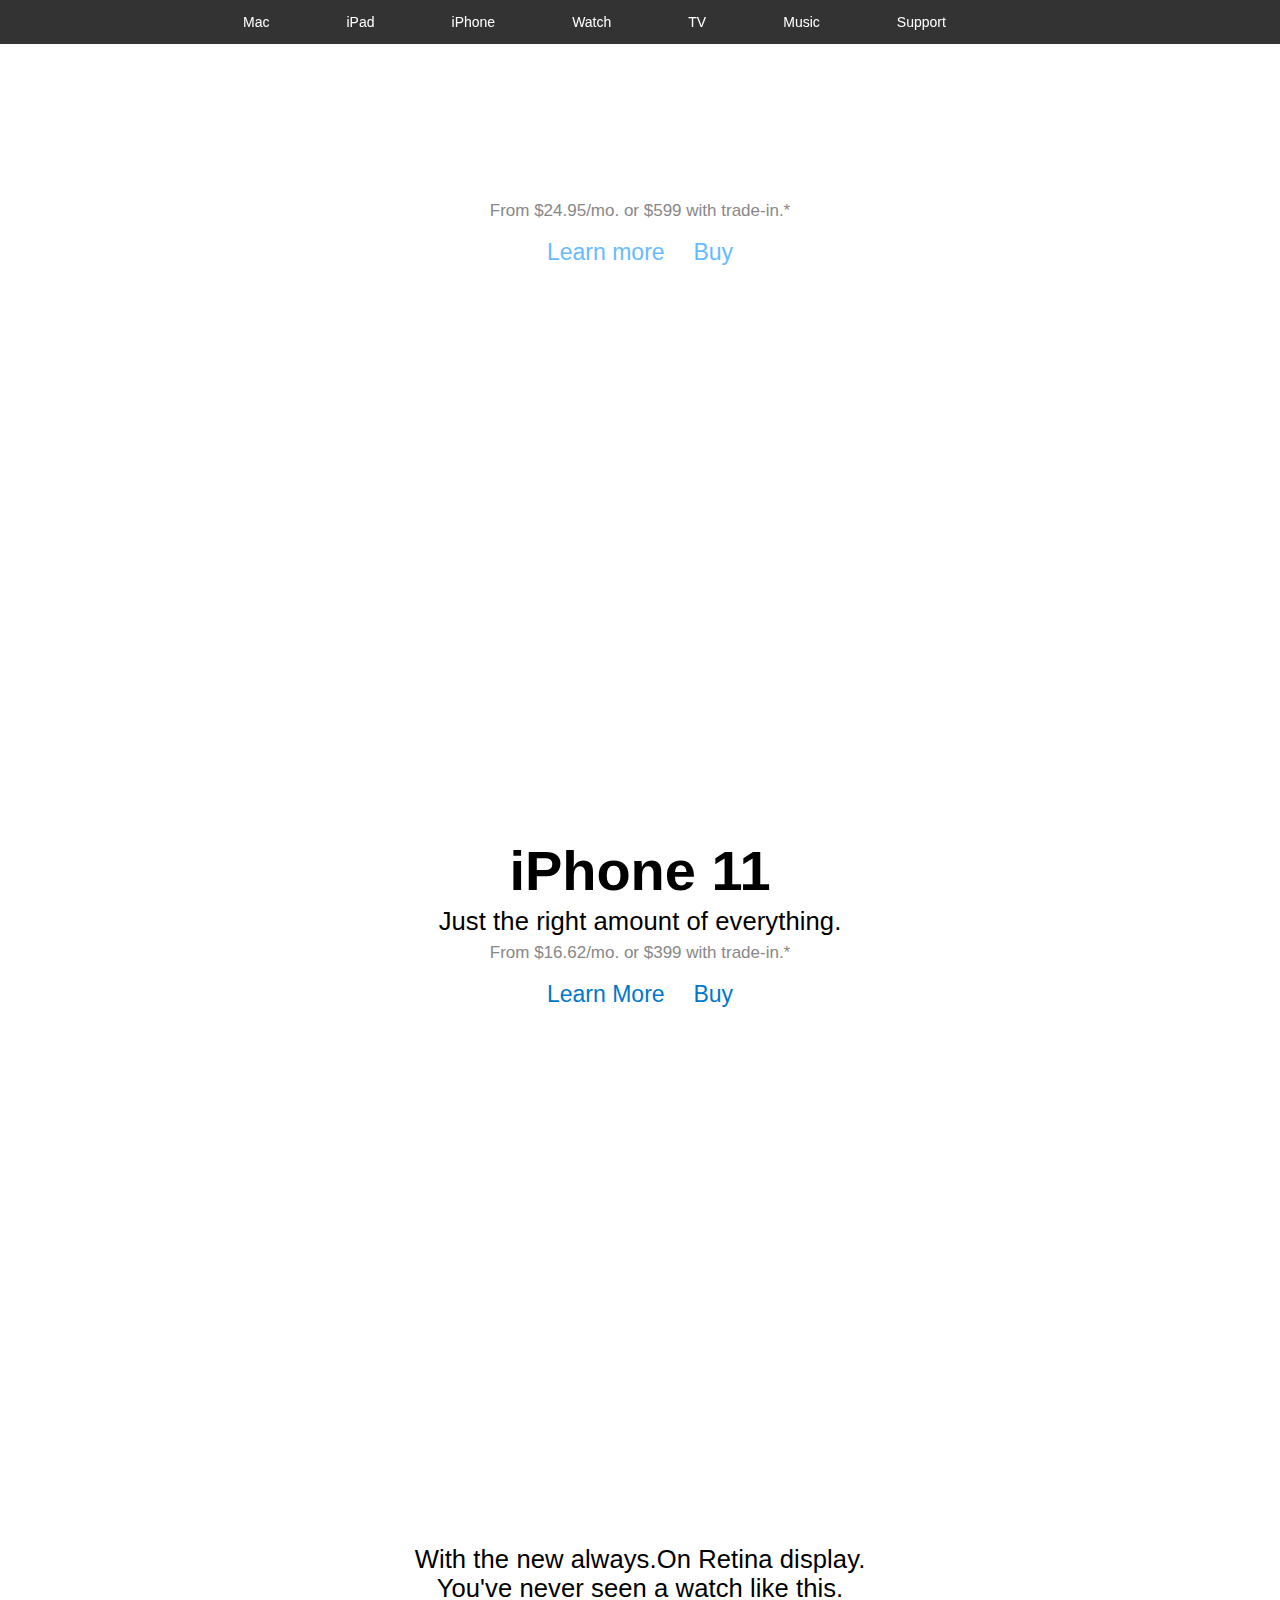
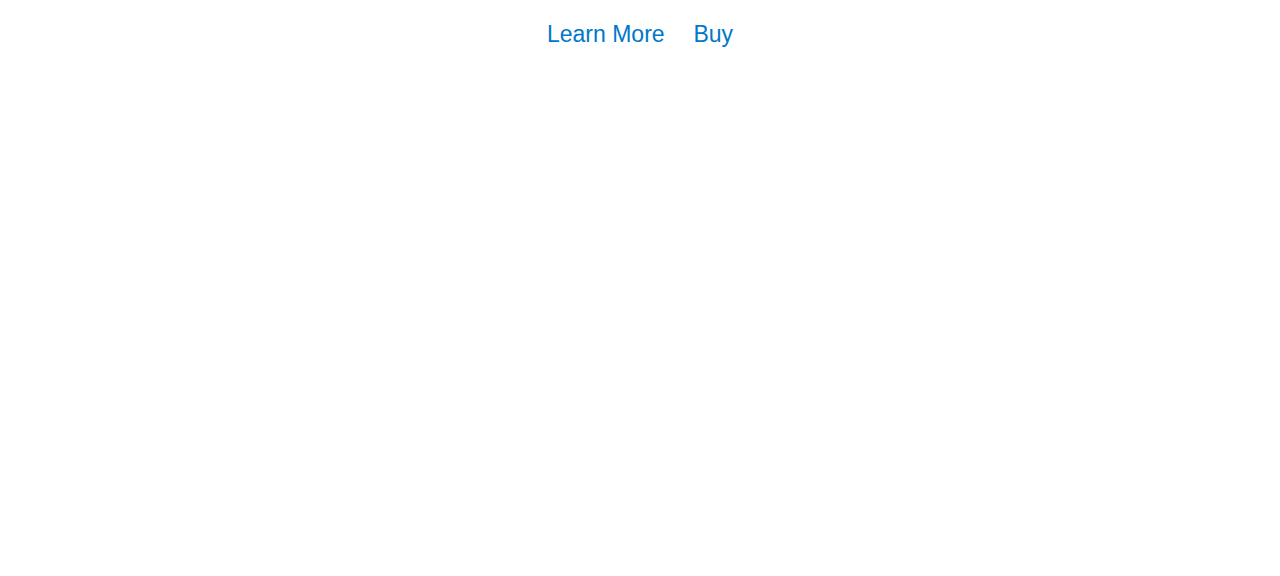
==== index.html @ b85a94f0 "Add files via upload" ====
<!--HTML foundation-->
<!doctype html>
<html lang="en">
   <!--Head section-->
<head>
    <meta charset="UTF-8">
    <meta name="viewport"
          content="width=device-width, user-scalable=no, initial-scale=1.0, maximum-scale=1.0, minimum-scale=1.0">
    <meta http-equiv="X-UA-Compatible" content="ie=edge">
    <title>Apple</title>
    <link rel="stylesheet" href="styles.css">

</head>
<!--body section-->
<body>
    <header>
        <div class="container">
            <nav class="nav">
                <ul class="nav-list nav-list-mobile">
                    <li class="nav-item">
                        <div class="mobile-menu">
                            <span class="line line-top"></span>
                            <span class="line line-bottom"></span>

                        </div>

                    </li>
                    <li class="nav-item">
                        <a href="index-html" class="nav-link nav-link-apple"></a>

                    </li>
                    <li class="nav-item">
                        <a href="#" class="nav-link nav-link-bag"></a>

                    </li>
                </ul>
                <!--nav-list nav-list-mobile-->
                <ul class="nav-list nav-list-larger">
            
                    <li class="nav-item nav-item-hidden">
                        <a href="index-html" class="nav-link nav-link-apple"></a>

                    </li>

                    <li class="nav-item">
                        <a href="#" class="nav-link">Mac</a>

                    </li>

                    <li class="nav-item">
                        <a href="#" class="nav-link">iPad</a>

                    </li>
                    <li class="nav-item">
                        <a href="#" class="nav-link">iPhone</a>

                    </li>

                    <li class="nav-item">
                        <a href="#" class="nav-link">Watch</a>

                    </li>

                    <li class="nav-item">
                        <a href="#" class="nav-link">TV</a>

                    </li>

                    <li class="nav-item">
                        <a href="#" class="nav-link">Music</a>

                    </li>

                    <li class="nav-item">
                        <a href="#" class="nav-link">Support</a>

                    </li>


                    <li class="nav-item">
                        <a href="#" class="nav-link nav-link-search"></a>

                    </li>

                    <li class="nav-item nav-link-hidden">
                        <a href="#" class="nav-link nav-link-bag"></a>

                    </li>
                </ul>
                <!--nav-list nav-list-lerger-->
            </nav>
        </div>

    </header>
    <section class="hero iphone-11-pro">
        <div class="container">
            <div class="title">
                <h2 class="title-heading">iPhone 11 Pro</h2>
                <h3 class="title-sub-heading">Pro Cmaeras. Pro display. Pro performance.</h3>
                <p class="title-price">From $24.95/mo. or $599 with trade-in.*</p>

            </div>
            <div class="cta">
                <a href="#" class="cta-link">Learn more</a>
                <a href="#" class="cta-link">Buy</a>

            </div>

        </div>
    </section>
    <section class="hero iphone-11">
        <div class="container">
            <div class="title title-dark">
                <h2 class="title-heading">iPhone 11 </h2>
                <h3 class="title-sub-heading">Just the right amount of everything.</h3>
                <p class="title-price">From $16.62/mo. or $399 with trade-in.*</p>

            </div>
            <div class="cta">
                <a href="#" class="cta-link cta-link-darker">Learn More</a>
                <a href="#" class="cta-link cta-link-darker">Buy</a>

            </div>

        </div>
    </section>
    <section class="hero watch">
        <div class="container">
            <div class="title title-dark">
                <h2 class="title-heading"></h2>
                <h3 class="title-sub-heading">With the new always.On Retina display.<br> You've never seen a watch like this.</h3>

            </div>
            <div class="cta">
                <a href="#" class="cta-link cta-link-darker">Learn More</a>
                <a href="#" class="cta-link cta-link-darker">Buy</a>

            </div>

        </div>
    </section>
<!--link to JavaScript-->
<script src="main.js"></script>
</body>
</html>

<!--lets's go style by using CSS-->
---- styles.css ----
/*globle*/

*,
*::before,
*::after{

    margin: 0;
    padding: 0;
}

html{
    font-size: 10px;
    font-family: 'SF Pro Display', sans-serif;
}

a{
display: block;
text-decoration: none;
}

.container{
    max-width: 98rem;
    margin: 0 auto;
    padding: 0 2.2rem;

} 
/*header section */
header{
    position: fixed;
    top: 0;
    z-index: 1400;
    width: 100%;
    height: 4.4rem;
    background-color: rgba(0,0,0,.8);
    backdrop-filter: blur(2rem);
}
.nav-list{
    list-style: none;
    display: flex;
    align-items: center;
    justify-content: space-between;
    margin: 0 -1rem;

}
.nav-list-mobile{
    display: none;


}
.nav-link{
    font-size: 1.4rem;
    color: #fff;
    padding: 0 1rem;
    transition: opacity .5rem;


}
.nav-link:hover{
    opacity: .7;
}
.nav-link-apple{
    width: 1.6rem;
    height: 4.4rem;
    background: url("images/icons/apple.svg") center no-repeat;

}
.nav-link-search{
    width: 1.6rem;
    height: 4.4rem;
    background: url("images/icons/search.svg") center no-repeat;
    
}
.nav-link-bag{
    width: 1.4rem;
    height: 4.4rem;
    background: url("images/icons/bag.svg") center no-repeat;
    
}
.iphone-11-pro{
    background: url("images/hero/iphone-11-pro/iphone_11_pro_large.jpg");
    margin: 4.4rem;
    
}

/*iphone 11 pro section*/



.iphone-11-pro{
    border-top: none;
}
.title{
    color: #fff;
    text-align: center;
    padding-top: 5.5rem;

    
}
.title-heading{
    font-size: 5.6rem;
    line-height: 1.07143;
    letter-spacing: -.005rem;
}

.title-sub-heading{
    font-size: 2.56rem;
    margin-top: .6rem;
    letter-spacing: .008rem;
    font-weight: 400;
}
.title-price{
    font-size: 1.7rem;
    color: #888;
    margin-top: .68rem;

}
.cta{
    text-align: center;
    margin-top: 1.8rem;
}
.cta-link{
    color: #66bbff;
    font-size: 2.3rem;
    display: inline;
}
.cta-link:nth-child(2){
    margin-left: 2.6rem;
}
.cta-link:hover{
    border-bottom: 2px solid #66bbff;
}

/*iphone 11 section*/
.iphone-11{
    background: url("images/hero/iphone-11/iphone_11_large.jpg");

}
.title-dark{
    color: #000;
}
.cta-link-darker{
    color: #0078c9;

}
.cta-link-darker:hover{
border-bottom-color: #0078c9;


}

.watch{
    background: url("images/hero/watch/watch_large.jpg");


}

.title-heading-watch{
    height: 7.8rem;
    background: url ("images/hero/watch/logo_watch_large.png") center no-repeat;
    background-size: auto 7rem;
    margin-top: 1.6rem;
}


/*Moved to the bottom of all section style to keep consistant styles */
.hero{
    height: 69.2rem;
    background-size: auto 73.6rem;
    background-position: center;
    background-repeat: no-repeat;
    border-top: .6rem solid #fff;
    border-bottom: .6rem;

}
.iphone-11-pro{
    border-top: none;
}
/*and */
@media screen and(max-width: 1068px){

    .iphone-11-pro{
        background: url("images/hero/iphone-11-pro/iphone_11_pro_medium.jpg")
    }
    .iphone-11{
        background: url("images/hero/iphone-11/iphone_11_medium.jpg")
    }
    .iphone-11 {
        background: url("images/hero/watch/watch_medium.jpg")

        }
        .hero{
            height: 56rem;
            background-size: auto 69.5rem;
            background-position: bottom center;
            background-repeat: no-repeat;


        }
        .title-heading{

            font-size: 4.4rem;
        }
        .title-sub-heading{
            font-size: 2.4rem;

        }
        .cta-link:nth-child(2){
            margin-left: 2rem;
        
        }
        .title-heading-watch{
            height: 6.2rem;
            background: url("images/hero/watch/logo_watch_medium.png");
            background-size: auto 6.2rem;

        }
}
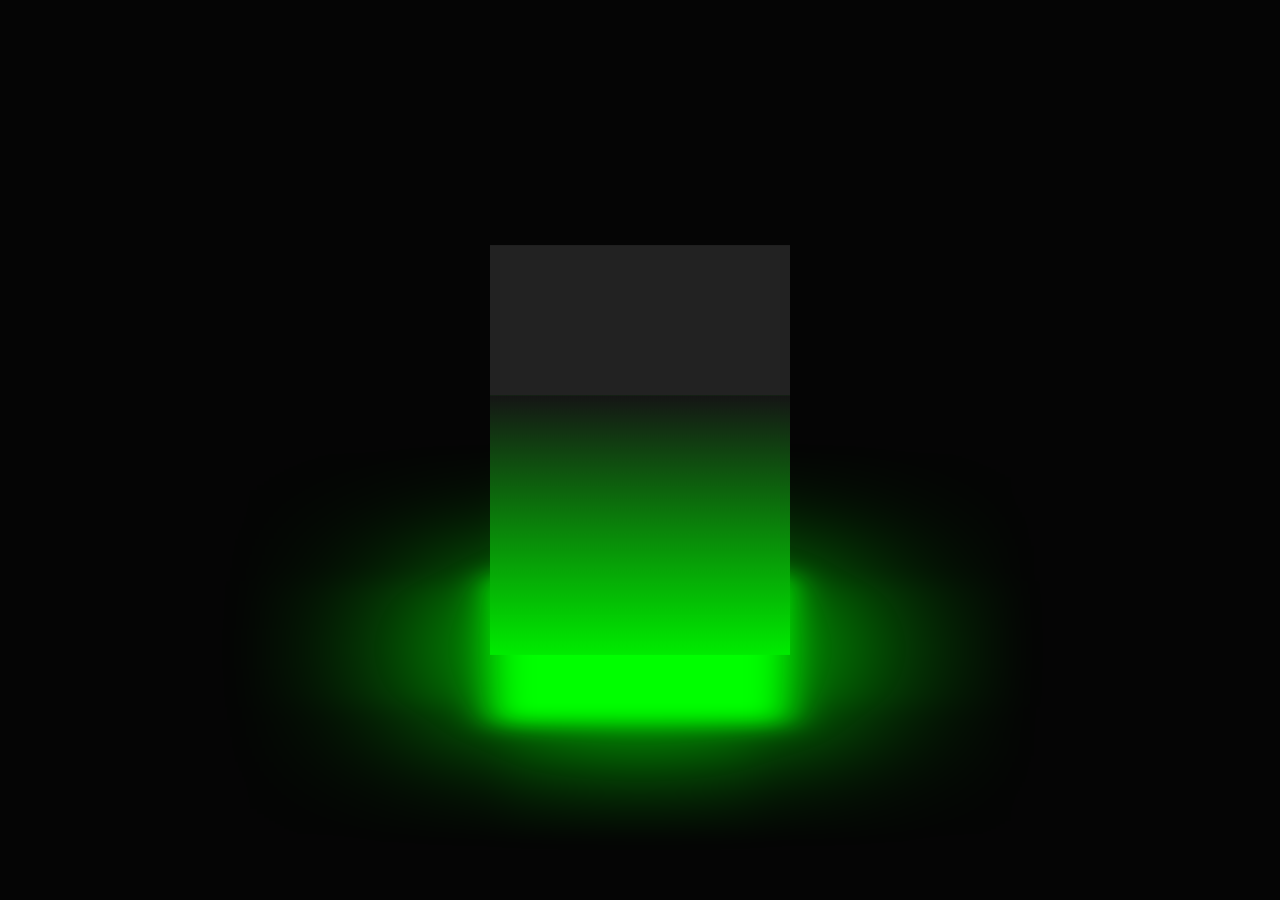
==== commit 046b7d11: "Add files via upload" ====
--- a/index.html
+++ b/index.html
@@ -1,148 +1,22 @@
-
- <!--HTML foundation-->
-<!doctype html>
-<html lang="en">
-   <!--Head section-->
-<head>
-    <meta charset="UTF-8">
-    <meta name="viewport"
-          content="width=device-width, user-scalable=no, initial-scale=1.0, maximum-scale=1.0, minimum-scale=1.0">
-    <meta http-equiv="X-UA-Compatible" content="ie=edge">
-    <title>Apple</title>
-    <link rel="stylesheet" href="styles.css">
-
-</head>
-<!--body section-->
-<body>
-    <header>
-        <div class="container">
-            <nav class="nav">
-                <ul class="nav-list nav-list-mobile">
-                    <li class="nav-item">
-                        <div class="mobile-menu">
-                            <span class="line line-top"></span>
-                            <span class="line line-bottom"></span>
-
-                        </div>
-
-                    </li>
-                    <li class="nav-item">
-                        <a href="index-html" class="nav-link nav-link-apple"></a>
-
-                    </li>
-                    <li class="nav-item">
-                        <a href="#" class="nav-link nav-link-bag"></a>
-
-                    </li>
-                </ul>
-                <!--nav-list nav-list-mobile-->
-                <ul class="nav-list nav-list-larger">
-            
-                    <li class="nav-item nav-item-hidden">
-                        <a href="index-html" class="nav-link nav-link-apple"></a>
-
-                    </li>
-
-                    <li class="nav-item">
-                        <a href="#" class="nav-link">Mac</a>
-
-                    </li>
-
-                    <li class="nav-item">
-                        <a href="#" class="nav-link">iPad</a>
-
-                    </li>
-                    <li class="nav-item">
-                        <a href="#" class="nav-link">iPhone</a>
-
-                    </li>
-
-                    <li class="nav-item">
-                        <a href="#" class="nav-link">Watch</a>
-
-                    </li>
-
-                    <li class="nav-item">
-                        <a href="#" class="nav-link">TV</a>
-
-                    </li>
-
-                    <li class="nav-item">
-                        <a href="#" class="nav-link">Music</a>
-
-                    </li>
-
-                    <li class="nav-item">
-                        <a href="#" class="nav-link">Support</a>
-
-                    </li>
+<!DOCTYPE html>
+<html>
+    <head>
+        <meta charset="utf-8">
+        <title>Ambient Light Effectes</title>
+        <link rel="stylesheet" href="sytle.css">
+    </head>
+    <body>
+        <div class="cube">
+            <div class="top"></div>
+            <div>
+                <span style="--i:0;"></span>
+                <span style="--i:1;"></span>
+                <span style="--i:2;"></span>
+                <span style="--i:3;"></span>
 
 
-                    <li class="nav-item">
-                        <a href="#" class="nav-link nav-link-search"></a>
-
-                    </li>
-
-                    <li class="nav-item nav-link-hidden">
-                        <a href="#" class="nav-link nav-link-bag"></a>
-
-                    </li>
-                </ul>
-                <!--nav-list nav-list-lerger-->
-            </nav>
-        </div>
-
-    </header>
-    <section class="hero iphone-11-pro">
-        <div class="container">
-            <div class="title">
-                <h2 class="title-heading">iPhone 11 Pro</h2>
-                <h3 class="title-sub-heading">Pro Cmaeras. Pro display. Pro performance.</h3>
-                <p class="title-price">From $24.95/mo. or $599 with trade-in.*</p>
 
             </div>
-            <div class="cta">
-                <a href="#" class="cta-link">Learn more</a>
-                <a href="#" class="cta-link">Buy</a>
-
-            </div>
-
         </div>
-    </section>
-    <section class="hero iphone-11">
-        <div class="container">
-            <div class="title title-dark">
-                <h2 class="title-heading">iPhone 11 </h2>
-                <h3 class="title-sub-heading">Just the right amount of everything.</h3>
-                <p class="title-price">From $16.62/mo. or $399 with trade-in.*</p>
-
-            </div>
-            <div class="cta">
-                <a href="#" class="cta-link cta-link-darker">Learn More</a>
-                <a href="#" class="cta-link cta-link-darker">Buy</a>
-
-            </div>
-
-        </div>
-    </section>
-    <section class="hero watch">
-        <div class="container">
-            <div class="title title-dark">
-                <h2 class="title-heading"></h2>
-                <h3 class="title-sub-heading">With the new always.On Retina display.<br> You've never seen a watch like this.</h3>
-
-            </div>
-            <div class="cta">
-                <a href="#" class="cta-link cta-link-darker">Learn More</a>
-                <a href="#" class="cta-link cta-link-darker">Buy</a>
-
-            </div>
-
-        </div>
-    </section>
-<!--link to JavaScript-->
-<script src="main.js"></script>
-</body>
-</html>
-
-<!--lets's go style by using CSS-->+    </body>
+</html>--- a/sytle.css
+++ b/sytle.css
@@ -0,0 +1,82 @@
+*{
+    margin: 0;
+    padding: 0;
+    box-sizing: border-box;
+}
+body{
+    display: flex;
+    justify-content: center;
+    align-items: center;
+    min-height: 100vh;
+    background: #050505;
+
+}
+.cube{
+    position: relative;
+    width: 300px;
+    height: 300px;
+    transform-style: preserve-3d;
+    transform: rotateX(-30deg);
+    animation: animate 4s linear infinite;
+}
+
+@keyframes animate {
+0%
+ {
+    transform: rotateX(-30deg) rotateY(0deg);
+}
+100%
+{
+    transform: rotateX(-30deg) rotateY(360deg);
+}
+}
+.cube div{
+    position: absolute;
+    top: 0;
+    left: 0;
+    width: 100%;
+    height: 100%;
+    transform-style: preserve-3d;
+
+}
+.cube div span{
+    position: absolute;
+    top: 0;
+    left: 0;
+    width: 100%;
+    height: 100%;
+    background: linear-gradient(#151515, #00ec00);
+    transform: rotateY(calc(90deg * var(--i)))translateZ(150px);
+}
+.top{
+    position: absolute;
+    top: 0;
+    left: 0;
+    width: 300px;
+    height: 300px;
+    background: #222;
+    transform: rotateX(90deg) translateZ(150px);
+}
+
+
+.top::before
+{
+    content: '';
+    position: absolute;
+    top: 0;
+    left: 0;
+    width: 300px;
+    height: 300px;
+    background: #0f0;
+    transform: translateZ(-380px);
+    filter: blur(20px);
+    box-shadow: 0 0 120px rgba(0, 255, 0, 0.2),
+    0 0 200px rgba(0, 255, 0, 0.4),
+    0 0 300px rgba(0, 255, 0, 0.6),
+    0 0 400px rgba(0, 255, 0, 0.8),
+    0 0 500px rgba(0, 255, 0, 0.1);
+}
+
+
+
+
